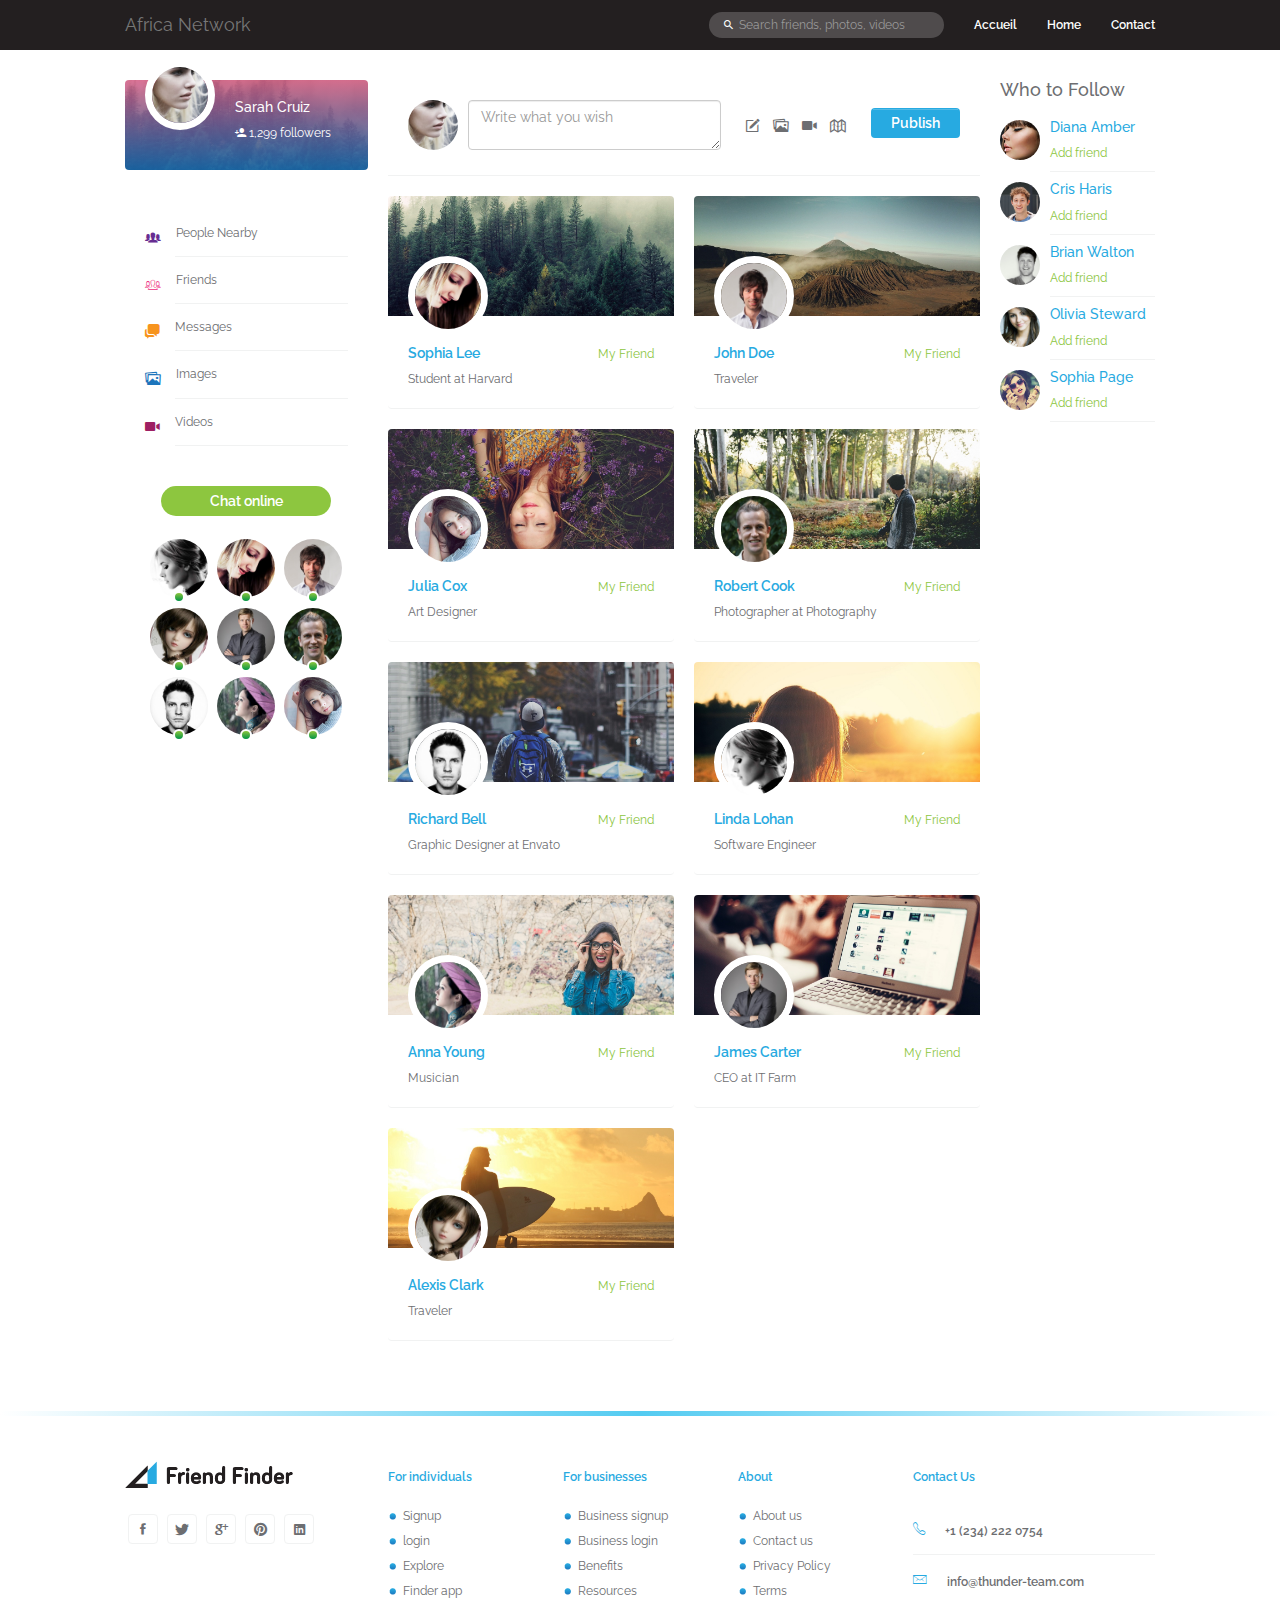
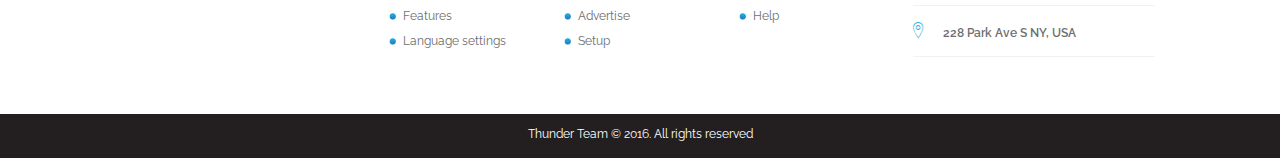
==== newsfeed-friends.html @ 1689e8a9 "initial import" ====
<!DOCTYPE html>
<html lang="en">
	<head>
		<meta http-equiv="content-type" content="text/html; charset=utf-8" />
		<meta name="viewport" content="width=device-width, initial-scale=1">
		<meta name="description" content="This is social network html5 template available in themeforest......" />
		<meta name="keywords" content="Social Network, Social Media, Make Friends, Newsfeed, Profile Page" />
		<meta name="robots" content="index, follow" />
		<title>Friend List | Your Friend List</title>

		<!-- Stylesheets
    ================================================= -->
		<link rel="stylesheet" href="css/bootstrap.min.css" />
		<link rel="stylesheet" href="css/style.css" />
		<link rel="stylesheet" href="css/ionicons.min.css" />
    <link rel="stylesheet" href="css/font-awesome.min.css" />
    <!--Google Webfont-->
		<link href='https://fonts.googleapis.com/css?family=Raleway:400,100,100italic,200,200italic,300,300italic,400italic,500,500italic,600,600italic,700' rel='stylesheet' type='text/css'>
    <!--Favicon-->
    <link rel="shortcut icon" type="image/png" href="images/fav.png"/>
	</head>
  <body>

    <!-- Header
    ================================================= -->
		<header id="header">
      <nav class="navbar navbar-default navbar-fixed-top menu">
        <div class="container">

          <!-- Brand and toggle get grouped for better mobile display -->
          <div class="navbar-header">
            <button type="button" class="navbar-toggle collapsed" data-toggle="collapse" data-target="#bs-example-navbar-collapse-1" aria-expanded="false">
              <span class="sr-only">Toggle navigation</span>
              <span class="icon-bar"></span>
              <span class="icon-bar"></span>
              <span class="icon-bar"></span>
            </button>
            <a class="navbar-brand" href="index.html">Africa Network</a>
          </div>

          <!-- Collect the nav links, forms, and other content for toggling -->
          <div class="collapse navbar-collapse" id="bs-example-navbar-collapse-1">
            <ul class="nav navbar-nav navbar-right main-menu">
              <li class="dropdown"><a href="newsfeed.html">Accueil</a></li>
              <li class="dropdown"><a href="timeline.html">Home</a></li>
              <li class="dropdown"><a href="contact.html">Contact</a></li>
            </ul>
            <form class="navbar-form navbar-right hidden-sm">
              <div class="form-group">
                <i class="icon ion-android-search"></i>
                <input type="text" class="form-control" placeholder="Search friends, photos, videos">
              </div>
            </form>
          </div><!-- /.navbar-collapse -->
        </div><!-- /.container -->
      </nav>
    </header>
    <!--Header End-->

    <div id="page-contents">
    	<div class="container">
    		<div class="row">

    			<!-- Newsfeed Common Side Bar Left
          ================================================= -->
    			<div class="col-md-3" style="position:static;">
            <div class="profile-card">
            	<img src="images/users/user-1.jpg" alt="user" class="profile-photo" />
            	<h5><a href="timeline.html" class="text-white">Sarah Cruiz</a></h5>
            	<a href="#" class="text-white"><i class="ion ion-android-person-add"></i> 1,299 followers</a>
            </div><!--profile card ends-->
            <ul class="nav-news-feed">
              <li><i class="icon ion-ios-people"></i><div><a href="newsfeed-people-nearby.html">People Nearby</a></div></li>
              <li><i class="icon ion-ios-people-outline"></i><div><a href="newsfeed-friends.html">Friends</a></div></li>
              <li><i class="icon ion-chatboxes"></i><div><a href="newsfeed-messages.html">Messages</a></div></li>
              <li><i class="icon ion-images"></i><div><a href="newsfeed-images.html">Images</a></div></li>
              <li><i class="icon ion-ios-videocam"></i><div><a href="newsfeed-videos.html">Videos</a></div></li>
            </ul><!--news-feed links ends-->
            <div id="chat-block">
              <div class="title">Chat online</div>
              <ul class="online-users list-inline">
                <li><a href="newsfeed-messages.html" title="Linda Lohan"><img src="images/users/user-2.jpg" alt="user" class="img-responsive profile-photo" /><span class="online-dot"></span></a></li>
                <li><a href="newsfeed-messages.html" title="Sophia Lee"><img src="images/users/user-3.jpg" alt="user" class="img-responsive profile-photo" /><span class="online-dot"></span></a></li>
                <li><a href="newsfeed-messages.html" title="John Doe"><img src="images/users/user-4.jpg" alt="user" class="img-responsive profile-photo" /><span class="online-dot"></span></a></li>
                <li><a href="newsfeed-messages.html" title="Alexis Clark"><img src="images/users/user-5.jpg" alt="user" class="img-responsive profile-photo" /><span class="online-dot"></span></a></li>
                <li><a href="newsfeed-messages.html" title="James Carter"><img src="images/users/user-6.jpg" alt="user" class="img-responsive profile-photo" /><span class="online-dot"></span></a></li>
                <li><a href="newsfeed-messages.html" title="Robert Cook"><img src="images/users/user-7.jpg" alt="user" class="img-responsive profile-photo" /><span class="online-dot"></span></a></li>
                <li><a href="newsfeed-messages.html" title="Richard Bell"><img src="images/users/user-8.jpg" alt="user" class="img-responsive profile-photo" /><span class="online-dot"></span></a></li>
                <li><a href="newsfeed-messages.html" title="Anna Young"><img src="images/users/user-9.jpg" alt="user" class="img-responsive profile-photo" /><span class="online-dot"></span></a></li>
                <li><a href="newsfeed-messages.html" title="Julia Cox"><img src="images/users/user-10.jpg" alt="user" class="img-responsive profile-photo" /><span class="online-dot"></span></a></li>
              </ul>
            </div><!--chat block ends-->
          </div>
    			<div class="col-md-7">

            <!-- Post Create Box
            ================================================= -->
            <div class="create-post">
            	<div class="row">
            		<div class="col-md-7 col-sm-7">
                  <div class="form-group">
                    <img src="images/users/user-1.jpg" alt="" class="profile-photo-md" />
                    <textarea name="texts" id="exampleTextarea" cols="30" rows="1" class="form-control" placeholder="Write what you wish"></textarea>
                  </div>
                </div>
            		<div class="col-md-5 col-sm-5">
                  <div class="tools">
                    <ul class="publishing-tools list-inline">
                      <li><a href="#"><i class="ion-compose"></i></a></li>
                      <li><a href="#"><i class="ion-images"></i></a></li>
                      <li><a href="#"><i class="ion-ios-videocam"></i></a></li>
                      <li><a href="#"><i class="ion-map"></i></a></li>
                    </ul>
                    <button class="btn btn-primary pull-right">Publish</button>
                  </div>
                </div>
            	</div>
            </div><!-- Post Create Box End -->

            <!-- Friend List
            ================================================= -->
            <div class="friend-list">
            	<div class="row">
            		<div class="col-md-6 col-sm-6">
                  <div class="friend-card">
                  	<img src="images/covers/1.jpg" alt="profile-cover" class="img-responsive cover" />
                  	<div class="card-info">
                      <img src="images/users/user-3.jpg" alt="user" class="profile-photo-lg" />
                      <div class="friend-info">
                        <a href="#" class="pull-right text-green">My Friend</a>
                      	<h5><a href="timeline.html" class="profile-link">Sophia Lee</a></h5>
                      	<p>Student at Harvard</p>
                      </div>
                    </div>
                  </div>
                </div>
            		<div class="col-md-6 col-sm-6">
                  <div class="friend-card">
                  	<img src="images/covers/3.jpg" alt="profile-cover" class="img-responsive cover" />
                  	<div class="card-info">
                      <img src="images/users/user-4.jpg" alt="user" class="profile-photo-lg" />
                      <div class="friend-info">
                        <a href="#" class="pull-right text-green">My Friend</a>
                      	<h5><a href="timeline.html" class="profile-link">John Doe</a></h5>
                      	<p>Traveler</p>
                      </div>
                    </div>
                  </div>
                </div>
                <div class="col-md-6 col-sm-6">
                  <div class="friend-card">
                  	<img src="images/covers/4.jpg" alt="profile-cover" class="img-responsive cover" />
                  	<div class="card-info">
                      <img src="images/users/user-10.jpg" alt="user" class="profile-photo-lg" />
                      <div class="friend-info">
                        <a href="timeline.html" class="pull-right text-green">My Friend</a>
                      	<h5><a href="#" class="profile-link">Julia Cox</a></h5>
                      	<p>Art Designer</p>
                      </div>
                    </div>
                  </div>
                </div>
                <div class="col-md-6 col-sm-6">
                  <div class="friend-card">
                  	<img src="images/covers/5.jpg" alt="profile-cover" class="img-responsive cover" />
                  	<div class="card-info">
                      <img src="images/users/user-7.jpg" alt="user" class="profile-photo-lg" />
                      <div class="friend-info">
                        <a href="#" class="pull-right text-green">My Friend</a>
                      	<h5><a href="timelime.html" class="profile-link">Robert Cook</a></h5>
                      	<p>Photographer at Photography</p>
                      </div>
                    </div>
                  </div>
                </div>
                <div class="col-md-6 col-sm-6">
                  <div class="friend-card">
                  	<img src="images/covers/6.jpg" alt="profile-cover" class="img-responsive cover" />
                  	<div class="card-info">
                      <img src="images/users/user-8.jpg" alt="user" class="profile-photo-lg" />
                      <div class="friend-info">
                        <a href="#" class="pull-right text-green">My Friend</a>
                      	<h5><a href="timeline.html" class="profile-link">Richard Bell</a></h5>
                      	<p>Graphic Designer at Envato</p>
                      </div>
                    </div>
                  </div>
                </div>
                <div class="col-md-6 col-sm-6">
                  <div class="friend-card">
                  	<img src="images/covers/7.jpg" alt="profile-cover" class="img-responsive cover" />
                  	<div class="card-info">
                      <img src="images/users/user-2.jpg" alt="user" class="profile-photo-lg" />
                      <div class="friend-info">
                        <a href="#" class="pull-right text-green">My Friend</a>
                      	<h5><a href="timeline.html" class="profile-link">Linda Lohan</a></h5>
                      	<p>Software Engineer</p>
                      </div>
                    </div>
                  </div>
                </div>
                <div class="col-md-6 col-sm-6">
                  <div class="friend-card">
                  	<img src="images/covers/8.jpg" alt="profile-cover" class="img-responsive cover" />
                  	<div class="card-info">
                      <img src="images/users/user-9.jpg" alt="user" class="profile-photo-lg" />
                      <div class="friend-info">
                        <a href="#" class="pull-right text-green">My Friend</a>
                      	<h5><a href="timeline.html" class="profile-link">Anna Young</a></h5>
                      	<p>Musician</p>
                      </div>
                    </div>
                  </div>
                </div>
                <div class="col-md-6 col-sm-6">
                  <div class="friend-card">
                  	<img src="images/covers/9.jpg" alt="profile-cover" class="img-responsive cover" />
                  	<div class="card-info">
                      <img src="images/users/user-6.jpg" alt="user" class="profile-photo-lg" />
                      <div class="friend-info">
                        <a href="#" class="pull-right text-green">My Friend</a>
                      	<h5><a href="timeline.html" class="profile-link">James Carter</a></h5>
                      	<p>CEO at IT Farm</p>
                      </div>
                    </div>
                  </div>
                </div>
                <div class="col-md-6 col-sm-6">
                  <div class="friend-card">
                  	<img src="images/covers/10.jpg" alt="profile-cover" class="img-responsive cover" />
                  	<div class="card-info">
                      <img src="images/users/user-5.jpg" alt="user" class="profile-photo-lg" />
                      <div class="friend-info">
                        <a href="#" class="pull-right text-green">My Friend</a>
                      	<h5><a href="timeline.html" class="profile-link">Alexis Clark</a></h5>
                      	<p>Traveler</p>
                      </div>
                    </div>
                  </div>
                </div>
            	</div>
            </div>
          </div>

    			<!-- Newsfeed Common Side Bar Right
          ================================================= -->
    			<div class="col-md-2 static">
            <div class="suggestions" id="sticky-sidebar">
              <h4 class="grey">Who to Follow</h4>
              <div class="follow-user">
                <img src="images/users/user-11.jpg" alt="" class="profile-photo-sm pull-left" />
                <div>
                  <h5><a href="timeline.html">Diana Amber</a></h5>
                  <a href="#" class="text-green">Add friend</a>
                </div>
              </div>
              <div class="follow-user">
                <img src="images/users/user-12.jpg" alt="" class="profile-photo-sm pull-left" />
                <div>
                  <h5><a href="timeline.html">Cris Haris</a></h5>
                  <a href="#" class="text-green">Add friend</a>
                </div>
              </div>
              <div class="follow-user">
                <img src="images/users/user-13.jpg" alt="" class="profile-photo-sm pull-left" />
                <div>
                  <h5><a href="timeline.html">Brian Walton</a></h5>
                  <a href="#" class="text-green">Add friend</a>
                </div>
              </div>
              <div class="follow-user">
                <img src="images/users/user-14.jpg" alt="" class="profile-photo-sm pull-left" />
                <div>
                  <h5><a href="timeline.html">Olivia Steward</a></h5>
                  <a href="#" class="text-green">Add friend</a>
                </div>
              </div>
              <div class="follow-user">
                <img src="images/users/user-15.jpg" alt="" class="profile-photo-sm pull-left" />
                <div>
                  <h5><a href="timeline.html">Sophia Page</a></h5>
                  <a href="#" class="text-green">Add friend</a>
                </div>
              </div>
            </div>
          </div>
    		</div>
    	</div>
    </div>

    <!-- Footer
    ================================================= -->
    <footer id="footer">
      <div class="container">
      	<div class="row">
          <div class="footer-wrapper">
            <div class="col-md-3 col-sm-3">
              <a href=""><img src="images/logo-black.png" alt="" class="footer-logo" /></a>
              <ul class="list-inline social-icons">
              	<li><a href="#"><i class="icon ion-social-facebook"></i></a></li>
              	<li><a href="#"><i class="icon ion-social-twitter"></i></a></li>
              	<li><a href="#"><i class="icon ion-social-googleplus"></i></a></li>
              	<li><a href="#"><i class="icon ion-social-pinterest"></i></a></li>
              	<li><a href="#"><i class="icon ion-social-linkedin"></i></a></li>
              </ul>
            </div>
            <div class="col-md-2 col-sm-2">
              <h6>For individuals</h6>
              <ul class="footer-links">
                <li><a href="">Signup</a></li>
                <li><a href="">login</a></li>
                <li><a href="">Explore</a></li>
                <li><a href="">Finder app</a></li>
                <li><a href="">Features</a></li>
                <li><a href="">Language settings</a></li>
              </ul>
            </div>
            <div class="col-md-2 col-sm-2">
              <h6>For businesses</h6>
              <ul class="footer-links">
                <li><a href="">Business signup</a></li>
                <li><a href="">Business login</a></li>
                <li><a href="">Benefits</a></li>
                <li><a href="">Resources</a></li>
                <li><a href="">Advertise</a></li>
                <li><a href="">Setup</a></li>
              </ul>
            </div>
            <div class="col-md-2 col-sm-2">
              <h6>About</h6>
              <ul class="footer-links">
                <li><a href="">About us</a></li>
                <li><a href="">Contact us</a></li>
                <li><a href="">Privacy Policy</a></li>
                <li><a href="">Terms</a></li>
                <li><a href="">Help</a></li>
              </ul>
            </div>
            <div class="col-md-3 col-sm-3">
              <h6>Contact Us</h6>
                <ul class="contact">
                	<li><i class="icon ion-ios-telephone-outline"></i>+1 (234) 222 0754</li>
                	<li><i class="icon ion-ios-email-outline"></i>info@thunder-team.com</li>
                  <li><i class="icon ion-ios-location-outline"></i>228 Park Ave S NY, USA</li>
                </ul>
            </div>
          </div>
      	</div>
      </div>
      <div class="copyright">
        <p>Thunder Team © 2016. All rights reserved</p>
      </div>
		</footer>
    
    <!--preloader-->
    <div id="spinner-wrapper">
      <div class="spinner"></div>
    </div>

    <!-- Scripts
    ================================================= -->
    <script src="js/jquery-3.1.1.min.js"></script>
    <script src="js/bootstrap.min.js"></script>
    <script src="js/jquery.sticky-kit.min.js"></script>
    <script src="js/jquery.scrollbar.min.js"></script>
    <script src="js/script.js"></script>
    
  </body>
</html>
---- css/style.css ----
/*==================================================
  Template Name: Friend Finder
  Description: A Social Network Template
  Author: thunder-team
  Version: 1.1
==================================================*/

/*==================================================
  [Table of Contents]
  --------------------------------------------------
  - body
    - Typography
    - Common classes
    - Header
    - Homepage
      - Top Banner
      - Signup Form
      - Features
      - App Download
      - Image Divider
      - Site Facts
      - Live Feed
    - Newsfeed 
      - Left Sidebar
      - Right Sidebar
      - Create Post Box
      - Post Contents
      - Nearby People
      - Friend List
      - Chat Room
      - Media: image and video 
    - Timeline
      - Timeline Sidebar
      - Post Date
      - About Profile
      - Profile Album
    - Contact Us
    - Footer
    - Media Queries
    - Slide Animations
    - Scroll Down Arrow
    - Preloader
==================================================*/

html, body {
  height: 100%;
  width: 100%;
}

body{
	font-family: 'Raleway', sans-serif;
	color: #6d6e71;
	font-size: 12px;
}


/*==================================================
  Typography
  ==================================================*/

@font-face {
    font-family:"Agency FB";
    src: url("../fonts/agency-fb.eot") /* EOT file for IE */
}
@font-face {
    font-family:"Agency FB";
    src: url("../fonts/agency-fb.ttf") /* TTF file for CSS3 browsers */
}

h1, h2, h3, h4, h5, h6{color: #27aae1;}

h1.grey, h2.grey, h3.grey, h4.grey, h5.grey, h6.grey{
  color: #6d6e71;
  margin: 0 auto 20px;
}

.text-white{color: #fff;}

.text-white:hover{color: #fff;}

.text-green{color: #8dc63f;}

.text-green:hover{color: #39b54a;}

.text-red{color: #ef4136;}

.text-red:hover{color: #d6100b;}

.profile-link{font-weight: 600;}

.text-muted{color: #939598;}

a{color: #27aae1;}

a:hover{color: #149AC9;}

a, a:active, a:focus {outline: none;}

section h1.section-title{
	font-family: 'Agency FB', sans-serif;
	font-size: 215px;
	color: #E6E7E8;
	margin-bottom: -55px;
}

section h2.sub-title{
	font-family: 'Agency FB', sans-serif;
	color: #E6E7E8;
	font-size: 50px;
	margin: 40px 0;
}


.following{
  color: #8dc63f;
  font-size: 12px;
  margin-left: 20px;
}


/*==================================================
  Common
  ==================================================*/

.container{max-width: 1050px;}

section .wrapper{
	padding-top: 100px;
	padding-bottom: 100px;
}

#page-contents{
  padding: 30px 0 50px;
}

.btn-primary{
	background: #27aae1;
	padding: 5px 20px;
	border: none;
	font-size: 14px;
	border-radius: 4px;
	color: #fff;
	position: relative;
  font-weight: 600;
  outline: none;
}

.btn-primary::before{
  content: "";
  background: rgba(255,255,255, 0.2);
  position: absolute;
  width: 95%;
  height: 1px;
  top: 1px;
  left: 0;
  right: 0;
  margin: auto;
}

.btn-primary:hover{
  background: #149AC9;
  transition: all 1s;
}

.btn-secondary{
	background: linear-gradient(to bottom, rgba(109,110,113,1), rgba(0,0,0,1));
	padding: 0 40px;
	border: none;
	min-height: 36px;
	font-size: 18px;
	border-radius: 6px;
	color: #fff;
	position: relative;
  outline: none;
}

.btn-secondary:hover{
	background: #000;
  transition: all 1s;
}

section img{
	margin: auto;
}

img.profile-photo{
  height: 58px;
  width: 58px;
  border-radius: 50%;
}

img.profile-photo-lg{
  height: 80px;
  width: 80px;
  border-radius: 50%;
}

img.profile-photo-md{
	height: 50px;
	width: 50px;
	border-radius: 50%;
}

img.profile-photo-sm{
	height: 40px;
	width: 40px;
	border-radius: 50%;
}

img.profile-photo-xs{
  height: 30px;
  width: 30px;
  border-radius: 50%;
}

.img-wrapper{
  position: relative;
}

.img-wrapper::after{
  content: "";
  cursor: pointer;
  left: 0;
  position: absolute;
  right: 0;
  top: 0;
  bottom: 0;
  transition: all 1s ease 0s;
}

.img-wrapper:hover:after{
  background-color: rgba(0,0,0, 0.4);
}

ul{
  padding-left: 15px;
}

ul li{
  list-style-image: url("../images/bullet.png");
}

.line-divider{
  background: none;
  height: 1px;
  border-top: 1px solid #e6e6e6;
  width: 100%;
  margin: auto;
  margin-bottom: 10px;
}

.map{
  width: 100%;
  height: auto;
  border: none;
}

.static{
  position: static;
}

textarea{
	-webkit-box-sizing: border-box;
	-moz-box-sizing: border-box;
	box-sizing: border-box;

	width: 100%;
}


/*==================================================
  Header
  ==================================================*/

#header{
  min-height: 50px;
}

.menu{
  background: #231F20;
  border: none;
  border-radius: 0;
  margin-bottom: 0;
}

.menu form{
  margin: 12px 0;
}

.menu form .form-group{
  position:relative;
}

.menu form .form-group i.icon{
  position: absolute;
  left: 15px;
  top: 5px;
  color: #fff;
}

.menu form .form-group input.form-control{
  background: rgba(255,255,255, 0.2);
  border: 0;
  box-shadow: none;
  min-width: 235px;
  color: #fff;
  height: 26px;
  border-radius: 13px;
  font-size: 12px;
  padding-left: 30px;
}

.menu ul.main-menu li.dropdown a{
  color: #fff;
  font-size: 12px;
  font-weight: 600;
}

.menu ul.main-menu li.dropdown a:hover, .menu ul.main-menu li.dropdown a:active, .menu ul.main-menu li.dropdown a:focus{
  color: #27aae1;
  background: none;
}

.menu ul.main-menu li.open a, .menu ul.main-menu li.open a:active, .menu ul.main-menu li.open a:focus{
  background: transparent;
  color: #27aae1;
}

.menu ul.main-menu li ul.dropdown-menu{
  background: #231F20;
  box-shadow: none;
  border: 0;
  padding: 0;
}

.menu ul.main-menu li ul.dropdown-menu li{
  list-style: none;
  padding: 5px 0;
  border-bottom: 1px solid rgba(255,255,255, 0.1)
}

.menu ul.main-menu li ul.dropdown-menu li a, .menu ul.main-menu li.open ul.dropdown-menu li a{
  color: #fff;
  font-size: 12px;
  line-height: 16px;
}

.menu ul.main-menu li ul.dropdown-menu li a:hover, .menu ul.main-menu li.open ul.dropdown-menu li a:hover{
  color: #e6e6e6;
}

.navbar-default .navbar-collapse, .navbar-default .navbar-form{
  border: 0;
}

/*For Homepage Header*/

#header.lazy-load{
  visibility: hidden;
  position: fixed;
  left: 0;
  right: 0;
  transition: .5s ease-in-out;
  transform: translateY(-50px);
  z-index: 99999;
}
#header.lazy-load.visible{
  visibility: visible;
  transform: translateY(0);
}


/*==================================================
  Homepage Top Banner
  ==================================================*/

#banner{
	background: url(../images/bg/bg-1.jpg) fixed no-repeat;
  background-position: center;
	background-size: cover;
	width: 100%;
	min-height: 550px;
	position: relative;
	top: 0;
}

/*==================================================
  Homepage Signup Form
  ==================================================*/

.sign-up-form{
  background: linear-gradient(to bottom, rgba(43,57,144,.8), rgba(39,170,225,1) 65%);
  position: absolute;
  width: 340px;
  min-height: 600px;
  top: 0;
  padding: 40px 30px;
  text-align: center;
  color: #fff;
  z-index: 1000;
}

.sign-up-form:after{
  content: "";
  border-color: #27aae1 transparent transparent;
  border-style: solid;
  border-width: 40px 170px 0;
  bottom: -40px;
  height: 0;
  left: 0;
  position: absolute;
  width: 0;
}

.sign-up-form h2{
  font-family:'Agency FB', sans-serif;
  margin: 100px 0 20px;
}

.sign-up-form .line-divider{
  background: none;
  height: 1px;
  border-top: 1px solid rgba(255, 255, 255, .20);
  width: 180px;
  margin: auto;
  margin-bottom: 10px;
}

.sign-up-form .form-wrapper{
  padding: 20px 20px 0;
  border: 1px solid rgba(255, 255, 255, .2);
  border-top: none;
  margin-bottom: 30px;
}

.sign-up-form .form-wrapper .signup-text{
  font-size: 15px;
}

.sign-up-form .form-wrapper .form-group{
  margin-bottom: 10px;
  width: 100%;
}

.sign-up-form .form-wrapper .form-group .form-control{
  border: none;
  box-shadow: none;
  border-radius: 17px;
  padding-left: 20px;
}

.sign-up-form .form-wrapper button{
  position: relative;
  top: 20px;
  border-radius: 17px;
}

.sign-up-form a{
  color: #fff;
}

.sign-up-form img.form-shadow{
  position: absolute;
  left: 0;
  right: 0;
  margin: auto;
  bottom: -80px;
}


/*==================================================
  Features Section
  ==================================================*/

#features{
	background: #EFEFEF;
	background: radial-gradient(#fff 50%, #EFEFEF 90%);
	background: -moz-radial-gradient(#fff 50%, #EFEFEF 90%);
	background: -webkit-radial-gradient(#fff 50%, #EFEFEF 90%);
	background: -o-radial-gradient(#fff 50%, #EFEFEF 90%);
	text-align: center;
}

#features .feature-item .feature-icon{
  background: linear-gradient(to bottom, rgba(43,57,144,.8), rgba(39,170,225,.8) 65%), url("../images/blur.png") no-repeat;
  background-size: cover;
  background-position: center;
  width: 110px;
  height: 110px;
  border-radius: 55px;
  margin: auto;
  border: 6px solid #fff;
  box-shadow: 0 12px 12px rgba(39, 170, 225, 0.3);
  cursor: pointer;
  font-size: 35px;
  color: #fff;
  line-height: 100px;
}

#features .feature-item .feature-icon:hover{
  background: #27aae1;
  transition: all 1s;
}

#features .feature-item h3{
  font-family: 'Agency FB', sans-serif;
  color: #939598;
}

#incremental-counter .num {
  background: #f8f8f8 none repeat scroll 0 0;
  border: 1px solid #fff;
  border-radius: 4px;
  color: #27aae1;
  display: inline-block;
  height: 64px;
  line-height: 62px;
  margin: 0 4px 20px;
  position: relative;
  left: -1px;
  text-align: center;
  width: 50px;
  font-size: 45px;
  font-size: 3.72625em;
  font-weight: normal;
  font-family: 'Agency FB', sans-serif;
}
#incremental-counter .num::before {
  background: #00aae6;
  content: "";
  display: block;
  height: 1px;
  left: -1px;
  margin: -0.5px 0 0;
  position: absolute;
  right: -1px;
  top: 50%;
  width: auto;
}

#features img.face-map{
  margin: 0 auto -250px;
}


/*==================================================
  App Download Section
  ==================================================*/

#app-download{
  background: #fff;
  text-align: center;
}

#app-download ul.app-btn{
  padding: 0;
  margin: 0;
}

#app-download ul.app-btn li{
  list-style: none;
  padding-left: 10px;
  padding-right: 10px;
}

#app-download ul.app-btn li button{
  padding: 8px 15px;
}

#app-download ul.app-btn li button::after{
  content: "";
  background: linear-gradient(to bottom, rgba(0,0,0,.1), transparent 70%);
  height: 36px;
  width: auto;
  position: absolute;
  left: 0;
  right: 0;
  top: 100%;
  border-radius: 6px;
}


/*==================================================
  Homepage Image Divider
  ==================================================*/

.img-divider{
  background: url("../images/bg/bg-2.jpg") no-repeat;
  background-size: cover;
  text-align: center;
  min-height: 460px;
  background-position: center;
}


/*==================================================
  Site Facts Section
  ==================================================*/

#site-facts{
	background: radial-gradient(rgba(0, 0, 0, 0.7) 40%, rgba(0, 0, 0, 1) 100%), url("../images/bg/bg-4.jpg") fixed no-repeat;
	background-size: cover;
	height: 500px !important;
	text-align: center;
	color: #fff;
}

#site-facts .circle{
  background: #27aae1;
  width: 660px;
  height: 660px;
  border-radius: 50%;
  margin: auto;
  position: relative;
  top: -180px;
  padding: 75px;
  overflow: hidden;
}

#site-facts .circle ul.facts-list{
  padding: 0;
  margin: 0;
}

#site-facts .circle ul.facts-list li{
  list-style: none;
}

#site-facts .circle ul.facts-list li:nth-child(1){
  margin: 5px auto 50px;
}

#site-facts .circle ul.facts-list li:nth-child(1)::before{
  content: "";
  border-left: 1px solid rgba(255,255,255, 0.2);
  height: 75px;
  position: absolute;
  top: 0;
}

#site-facts .circle ul.facts-list li:nth-child(1)::after{
  content: "";
  border-left: 1px solid rgba(255,255,255, 0.2);
  height: 34px;
  position: absolute;
}

#site-facts .circle ul.facts-list li:nth-child(2)::after{
  content: "";
  border-left: 1px solid rgba(255,255,255, 0.2);
  height: 34px;
  position: absolute;
}

#site-facts .circle ul.facts-list li:nth-child(3){
  margin: 50px auto 10px;
}

#site-facts .circle ul.facts-list li:nth-child(3)::after{
  content: "";
  border-left: 1px solid rgba(255,255,255, 0.2);
  height: 75px;
  position: absolute;
  bottom: 0;
}

#site-facts .circle .fact-icon{
  background: rgba(255,255,255, .1);
  height: 60px;
  width: 60px;
  border-radius: 50%;
  margin: auto;
}

#site-facts .circle .fact-icon{
  font-size: 50px;
}


/*==================================================
  Live Feed Section Homepage
  ==================================================*/

#live-feed{
  background: #fff;
	text-align: center;
}

#live-feed ul.online-users li {
  margin: 0;
}

/*feed-block and ul.online-users css available below*/


/*==================================================
  Newsfeed Left Sidebar
  ==================================================*/

/*Profile Card CSS*/

.profile-card{
  background: linear-gradient(to bottom, rgba(209,82, 126,.8), rgba(28,117,188,.8)), url(../images/covers/1.jpg) no-repeat;
  background-size: cover;
  width: 100%;
  min-height: 90px;
  border-radius: 4px;
  padding: 10px 20px;
  color: #fff;
  margin-bottom: 40px;
}

.profile-card img.profile-photo{
  border: 7px solid #fff;
  float: left;
  margin-right: 20px;
  position: relative;
  top: -30px;
  height: 70px;
  width: 70px;
  border-radius: 50%;
}

/*Newsfeed Links CSS*/

ul.nav-news-feed{
  padding-left: 20px;
  padding-right: 20px;
  margin: 0 0 40px 0;
}

ul.nav-news-feed li{
  list-style: none;
  display: block;
  padding: 15px 0;
}

ul.nav-news-feed li div{
  position: relative;
  margin-left: 30px;
  }

ul.nav-news-feed li div::after{
  content: "";
  width: 100%;
  height: 1px;
  border-top: 1px solid #f1f2f2;
  position: absolute;
  bottom: -15px;
  left: 0;
}

ul.nav-news-feed li a{color: #6d6e71;}

ul.nav-news-feed li i{
  font-size: 18px;
  margin-right: 15px;
  float: left;
}

ul.nav-news-feed i.ion-ios-paper{color: #8dc63f;}

ul.nav-news-feed i.ion-ios-people{color: #662d91;}

ul.nav-news-feed i.ion-ios-people-outline{color: #ee2a7b;}

ul.nav-news-feed i.ion-chatboxes{color: #f7941e;}

ul.nav-news-feed i.ion-images{color: #1c75bc;}

ul.nav-news-feed i.ion-ios-videocam{color: #9e1f63;}

/*Chat Block CSS*/

#chat-block{
  margin: 0 0 40px 0;
  text-align: center;
}

#chat-block .title{
  background: #8dc63f;
  padding: 5px 20px;
  width: 70%;
  height: 30px;
  border-radius: 15px;
  position: relative;
  margin: 0 auto 20px;
  color: #fff;
  font-size: 14px;
  font-weight: 600;
}

ul.online-users{
  padding-left: 20px;
  padding-right: 20px;
  text-align: center;
  margin: 0;
}

ul.online-users li{
  list-style: none;
  position: relative;
  margin: 3px auto !important;
  padding-left: 3px;
  padding-right: 3px;
}

ul.online-users li span.online-dot{
  background: linear-gradient(to bottom, rgba(141,198,63, 1), rgba(0,148,68, 1));
  border: none;
  height: 12px;
  width: 12px;
  border-radius: 50%;
  position: absolute;
  bottom: -6px;
  border: 2px solid #fff;
  left: 0;
  right: 0;
  margin: auto;
}


/*==================================================
  Newsfeed Right Sidebar
  ==================================================*/

.suggestions.affix{
  position:fixed !important;
}

.follow-user{
  margin-bottom: 20px;
}

.follow-user div{
  margin-left: 50px;
  position: relative;
}

.follow-user div::after{
  content: "";
  background: none;
  border-top: 1px solid #f1f2f2;
  position: absolute;
  width: 100%;
  left: 0;
  bottom: -10px;
}


/*==================================================
  Create Post Box CSS
  ==================================================*/

.create-post{
  width: 100%;
  min-height: 90px;
  padding: 20px;
  margin-bottom: 20px;
  border-bottom: 1px solid #f1f2f2;
}

.create-post .form-group{
  margin-bottom: 0;
  display: inline-flex;
}

.create-post .form-group img.profile-photo-md{
  margin-right: 10px;
}

.create-post .tools{
  padding: 8px 0 10px;
}

.create-post .tools ul.publishing-tools{
  display: inline-block;
  text-align:left;
  margin: 0;
  padding:5px 0;
}

.create-post .tools ul.publishing-tools li a{
  color: #6d6e71;
  font-size: 18px;
}

.create-post .tools ul.publishing-tools li a:hover{
  color: #27aae1;
}


/*==================================================
  Post Contents CSS
  ==================================================*/

.post-content{
  background: #f8f8f8;
  border-radius: 4px;
  width: 100%;
  border: 1px solid #f1f2f2;
  margin-bottom: 20px;
  overflow: hidden;
  position: relative;
}

.post-content img.post-image, video.post-video, .google-maps{
  width: 100%;
  height: auto;
}

.post-content .google-maps .map{
  height: 300px;
}

.post-content .post-container{
  padding: 20px;
}

.post-content .post-container .post-detail{
  margin-left: 65px;
  position: relative;
}

.post-content .post-container .post-detail .post-text{
  line-height: 24px;
  margin: 0;
}

.post-content .post-container .post-detail .reaction{
  position: absolute;
  right: 0;
  top: 0;
}

.post-content .post-container .post-detail .post-comment{
  display: inline-flex;
  margin: 10px auto;
  width: 100%;
}

.post-content .post-container .post-detail .post-comment img.profile-photo-sm{
  margin-right: 10px;
}

.post-content .post-container .post-detail .post-comment .form-control{
  height: 30px;
  box-shadow: none;
  margin: 7px 0;
  min-width: 0;
}


/*==================================================
  Nearby People CSS
  ==================================================*/

.people-nearby .google-maps{
  background: #f8f8f8;
  border-radius: 4px;
  border: 1px solid #f1f2f2;
  padding: 20px;
  margin-bottom: 20px;
}

.people-nearby .google-maps .map{
  height: 300px;
  width: 100%;
  border: none;
}

.people-nearby .nearby-user{
  padding: 20px 0;
  border-top: 1px solid #f1f2f2;
  border-bottom: 1px solid #f1f2f2;
  margin-bottom: 20px;
}


/*==================================================
  Friend List CSS = Newsfeed and Timeline
  ==================================================*/

.friend-list .friend-card{
  border-radius: 4px;
  border-bottom: 1px solid #f1f2f2;
  overflow: hidden;
  margin-bottom: 20px;
}

.friend-list .friend-card .card-info{
  padding: 0 20px 10px;
}

.friend-list .friend-card .card-info img.profile-photo-lg{
  margin-top: -60px;
  border: 7px solid #fff;
}


/*==================================================
  Chat Room CSS
  ==================================================*/

/*Chat Contact List*/

.chat-room ul.contact-list li{
  width: 100%;
  margin-bottom: 0;
}

.chat-room ul.contact-list li a{
  border: none;
  padding: 10px 0;
  border-bottom: 1px solid #f1f2f2 !important;
}

.chat-room ul.contact-list li a:hover, .chat-room ul.contact-list li a:active, .chat-room ul.contact-list li a:focus{
  border: none;
  border-bottom: 1px solid #8dc63f !important;
  border-radius: 0;
  cursor: pointer;
  background: none;
}

.chat-room ul.contact-list li a .contact{
  margin-left: 10px;
  margin-right: 10px;
}

.chat-room ul.contact-list li a .contact .msg-preview{
  margin-left: 50px;
}

.chat-room ul.contact-list li a .contact .msg-preview small{
  position: absolute;
  top: 20px;
  right: 10px;
}

.chat-room ul.contact-list li a .contact .msg-preview .chat-alert{
  background: red;
  text-align: center;
  border-radius: 4px;
  padding: 1px 6px;
  position: absolute;
  right: 10px;
  bottom: 20px;
  color: #fff;
}

.chat-room ul.contact-list li a .contact .msg-preview .seen, .replied{
  color: #939598;
  position: absolute;
  right: 10px;
  bottom: 20px;
  font-size: 14px;
}

/*Chat Messages*/

.chat-room .chat-body ul.chat-message{
  padding: 0;
  margin: 0;
}

.chat-room .chat-body ul.chat-message li{
  list-style: none;
  margin-bottom: 20px;
}

.chat-room .chat-body ul.chat-message li.left .chat-item{
  background: rgba(141,198,63, .1);
  margin-left: 50px;
  padding: 5px 10px;
  position: relative;
  border-radius: 10px;
}

.chat-room .chat-body ul.chat-message li.left .chat-item::before{
  border-bottom: 10px solid transparent;
  border-right: 8px solid rgba(141,198,63, .1);
  border-top: 10px solid transparent;
  content: "";
  height: 0;
  left: -8px;
  position: absolute;
  top: 10px;
  width: 0;
}

.chat-room .chat-body ul.chat-message li.left .chat-item .chat-item-header{
  border-bottom: 1px dotted #caef8e;
  margin-bottom: 10px;
}

.chat-room .chat-body ul.chat-message li.right .chat-item{
  background: rgba(39,170,225, .1);
  margin-right: 50px;
  padding: 5px 10px;
  position: relative;
  border-radius: 10px;
}

.chat-room .chat-body ul.chat-message li.right .chat-item::after{
  border-bottom: 10px solid transparent;
  border-left: 8px solid rgba(39,170,225, .1);
  border-top: 10px solid transparent;
  content: "";
  height: 0;
  right: -8px;
  position: absolute;
  top: 10px;
  width: 0;
}

.chat-room .chat-body ul.chat-message li.right .chat-item .chat-item-header{
  border-bottom: 1px dotted #bce8f7;
  margin-bottom: 10px;
}

.chat-room .chat-body ul.chat-message li .chat-item .chat-item-header h5{
  color: #4d4d4d;
}

.chat-room .chat-body ul.chat-message li .chat-item .chat-item-header small{
  position: absolute;
  top: 15px;
  right: 20px;
}

.chat-room .send-message{
  background: #f8f8f8;
  padding: 20px;
  border-radius: 4px;
}

.chat-room .send-message button{
  background: #000;
  color: #fff;
}

/*CSS for custom scrollbar*/

.scrollbar-wrapper.scrollbar-dynamic {
    max-height: none;
}
.scrollbar-wrapper.tab-content{
    overflow-y: auto;
    height: 400px;
}

.scrollbar-wrapper.contact-list{
    overflow-y: auto;
    height: 400px;
    border: none;
    margin-bottom: 20px;
}

.scrollbar-wrapper {
    height: 100%;
    overflow: auto;
    width: 100%;
}


/*==================================================
  Media = Images and Videos CSS
  ==================================================*/

.media .media-grid{
  background: #f8f8f8;
  border: 1px solid #f1f2f2;
  border-radius: 4px;
  overflow: hidden;
  margin-bottom: 20px;
}

.media .media-grid img.post-image, video{
  width: 100%;
  cursor: pointer;
}

.media .media-grid .media-info{
  padding-left: 10px;
  padding-right: 10px;
}

.media .media-grid .media-info .reaction{
  padding: 10px 0;
  border-bottom: 1px solid #f1f2f2;
}

.media .media-grid .media-info .user-info{
  padding: 10px 0;
}

.media .media-grid .media-info .user-info .user{
  margin: -10px 0 0 50px;
}

.modal-content .post-content{
  margin: 0;
}


/*==================================================
  Timeline
  ==================================================*/

.timeline-cover{
  background: url("../images/covers/1.jpg") no-repeat;
  background-position: center;
  background-size: cover;
  min-height: 360px;
  border-radius: 0 0 4px 4px;
  position: relative;
}

/*Timeline Menu for Large Screens*/

.timeline-cover .timeline-nav-bar{
  background: rgba(0,0,0, .7);
  width: 100%;
  position: absolute;
  bottom: 25px;
}

.timeline-cover .timeline-nav-bar .profile-info{
  position: absolute;
  text-align: center;
  padding: 0 20px;
  top: -100px;
  z-index: 999;
}

.timeline-cover .timeline-nav-bar .profile-info img.profile-photo{
  height: 200px;
  width: 200px;
  border-radius: 50%;
  border: 10px solid #fff;
}

.timeline-cover .timeline-nav-bar ul.profile-menu{
  margin: 0;
  display: table;
}

.timeline-cover .timeline-nav-bar .profile-menu li{
  display: table-cell;
  vertical-align: middle;
  padding: 15px 0;
}

.timeline-cover .timeline-nav-bar .profile-menu li a{
  color: #fff;
  padding: 15px;
  text-decoration: none;
}

.timeline-cover .timeline-nav-bar .profile-menu li a.active{
  color: #27aae1;
}

.timeline-cover .timeline-nav-bar .profile-menu li a:hover{
  color: #27aae1;
}

.timeline-cover .timeline-nav-bar ul.follow-me{
  margin: 0;
  position: absolute;
  right: 15px;
  top: 0;
}

.timeline-cover .timeline-nav-bar .follow-me li{
  padding: 8px 15px;
  color: #fff;
}

/*Timeline Menu for Small Screens*/

.timeline-cover .navbar-mobile{
  bottom: -185px;
  left: 0;
  position: absolute;
  right: 0;
  text-align: center;
}

.timeline-cover .navbar-mobile .profile-info img.profile-photo{
  border: 10px solid #fff;
  border-radius: 50%;
  height: 200px;
  margin: auto;
  width: 200px;
}

.timeline-cover .navbar-mobile .mobile-menu ul{
  margin: 0 0 20px;
}

.timeline-cover .navbar-mobile .mobile-menu ul li{
  padding-left: 10px;
  padding-right: 10px;
  position: relative;
}

.timeline-cover .navbar-mobile .mobile-menu ul li::after{
  content: "";
  height: 20px;
  background: none;
  border-right: 1px solid #f1f2f2;
  position: absolute;
  right: 0;
}

.timeline-cover .navbar-mobile .mobile-menu ul li:nth-child(4)::after{
  content: none;
}

.timeline-cover .navbar-mobile .mobile-menu ul li a{
  color: #4d4d4d;
}

.timeline-cover .navbar-mobile .mobile-menu ul li a.active{
  color: #27aae1;
}


/*==================================================
  Timeline Sidebar Right
  ==================================================*/

.feed-item{
  text-align: left;
  margin-bottom: 13px;
  padding: 0 20px;
  position: relative;
}

.feed-item::before{
  border-left: 2px solid #8dc63f;
  position: absolute;
  height: 30px;
  content: "";
  left: 0;
  top: 5px;
}

.feed-item img.profile-photo-sm{
  float: left;
  margin-right: 10px;
}

.feed-item .live-activity{
  border-bottom: 1px solid #f1f2f2;
}


/*==================================================
 Post Date
==================================================*/

.timeline .post-content{
  position: relative;
  overflow: visible;
}

.timeline .post-content::before{
  content: "";
  position: absolute;
  background: none;
  width: 1px;
  height: 98%;
  left: -145px;
  border-left: 2px solid #8dc63f;
  top: 15px;
}

.timeline .post-content .post-date{
  position: absolute;
  margin-left: -125px;
}

.timeline .post-content .post-date::before{
  content: "";
  background: #8dc63f;
  position: absolute;
  width: 20px;
  height: 20px;
  border-radius: 10px;
  left: -30px;
  top: 10px;
  border: 2px solid #fff;
}

.timeline .post-content img.post-image{
  border-radius: 4px 4px 0 0;
}


/*==================================================
  About Profile
  ==================================================*/

.about-profile{
  margin-bottom: 20px;
}

.about-profile .about-content-block{
  padding-top: 10px;
  padding-bottom: 10px;
  border-bottom: 1px solid #f1f2f2;
  line-height: 24px;
  margin-bottom: 10px;
}

.about-profile .about-content-block h4 i.icon-in-title{
  margin-right: 15px;
  color: #27aae1;
}

.about-profile .about-content-block .organization img.img-org{
  height: 40px;
  width: 40px;
  border-radius: 50%;
}

.about-profile .about-content-block .organization .work-info{
  margin-left: 50px;
}

.about-profile .about-content-block .google-maps .map{
 height:150px;
}

ul.interests span.int-icons{
  color: #fff;
  font-size: 25px;
  color: #8dc63f;
  cursor: pointer;
}

.map-container {
    width: 100%;
}
.map-container iframe{
    display: block;
    width: 100%;
    position: relative; /* IE needs a position other than static */
    pointer-events: none;
}
.map-container iframe.clicked{
    pointer-events: auto;
}


/*==================================================
  Profile Album
  ==================================================*/

ul.album-photos{
  padding: 0;
  margin: 0 auto 20px;;
  display: block;
  font-size: 0;
  text-align: center;
}

ul.album-photos li{
  list-style: none;
  display: inline-block;
  max-width: 195px;
  padding: 2px;
}

ul.album-photos li img{
  max-width: 100%;
}


/*==================================================
  Contact Us
  ==================================================*/

.contact-map{
  height: 250px;
}

.contact-us{
  background: #fff;
  padding: 40px;
  margin-top: -140px;
  border-radius: 4px;
}

.contact-us form.contact-form{
  margin-bottom: 20px;
}

.contact-us form.contact-form .form-group{
  position: relative
}

.contact-us form.contact-form .form-group i{
  color: #f1f2f2;
  font-size: 16px;
  left: 10px;
  position: absolute;
  top: 5px;
}

.contact-us form.contact-form .form-group input.form-control{
  box-shadow: none;
  height: 30px;
  padding-left: 30px;
  font-size: 12px;
  border: 1px solid #f1f2f2;
}

.contact-us form.contact-form .form-group textarea{
  box-shadow: none;
  font-size: 12px;
  border: 1px solid #f1f2f2;
}

.contact-us .reach{
  margin: 10px 0;
  position: relative;
  line-height: 40px;
}

.contact-us .reach span{
  border: 1px solid #f1f2f2;
  position: absolute;
  color: #8DC63F;
  height: 40px;
  width: 40px;
  border-radius: 50%;
  margin-right: 50px;
  text-align: center;
  font-size: 20px;
}

.contact-us .reach p{
  margin-left: 50px;
}

.contact-us ul.social-icons{
  margin-top: 20px;
}


/*==================================================
  Site Footer
  ==================================================*/

#footer{
  background: #fff;
  position: relative;
}

#footer::before{
  content: "";
  background: linear-gradient(to right, #ffffff 0%,#53cbf1 50%,#ffffff 100%);
  height: 5px;
  width: 100%;
  position: absolute;
}

.footer-wrapper{
  padding: 50px 0;
  float: left;
  width: 100%;
}

.footer-wrapper h6{
  margin-bottom: 20px;
  font-weight: 600;
}

img.footer-logo{
  margin-bottom: 20px;
}

ul.social-icons{
  margin: 0;
}

ul.social-icons li{
  background: transparent;
  width: 30px;
  height: 30px;
  border: 1px solid #f1f2f2;
  border-radius: 4px;
  margin: 3px;
  text-align: center;
}

ul.social-icons li a{
  color: #6d6e71;
  font-size: 15px;
  line-height: 30px;
}

ul.social-icons li a:hover{
  color: #27aae1;
  transition: all 1s;
}

ul.footer-links li{
  line-height: 25px;
}

ul.footer-links li a{
  color: #6d6e71;
}

ul.footer-links li a:hover{
  color: #27aae1;
}

ul.contact{
  margin: 0;
  padding: 0;
}

ul.contact li{
  list-style: none;
  padding: 15px 0;
  border-bottom: 1px solid #f1f2f2;
  font-size: 12px;
  font-weight: 600;
  line-height: 15px;
}

ul.contact li i{
  font-size: 18px;
  margin-right: 20px;
  color: #27AAE1;
}

.copyright{
  background: #231F20;
  text-align: center;
  color: #fff;
  padding: 12px 0 4px;
}


/*==================================================
  CSS for width 992px
  ==================================================*/

@media only screen and (max-width : 992px) {

  section h1.section-title{font-size: 175px; margin-bottom: -40px;}
  
  #features .feature-item{margin-bottom: 20px;}

  #features .item{margin-bottom: 20px;}

  .timeline #page-contents{margin-top: 185px !important;}
}


/*==================================================
  CSS for width 768px
  ==================================================*/

@media only screen and (max-width : 768px) {

  .menu ul.main-menu li.dropdown ul.dropdown-menu li{background: #282425}

  .sign-up-form{left: 0; right: 0; margin: auto;}

  section h1.section-title{font-size: 90px !important; margin-bottom: 0 !important;}
  
  #features .feature-item{margin-bottom: 20px;}

  #site-facts .circle{width: 100%; border-radius: 1000px;}

  .nearby-user{text-align: center;}

  .nearby-user button.btn-primary{float: none !important;}

  .post-content .post-container .post-detail .reaction{position: relative;}

  #footer .footer-wrapper ul{margin-bottom: 20px;}

  .contact-us .col-sm-7{margin-bottom: 20px !important;}

}


/*==================================================
  CSS for width 480px
  ==================================================*/

@media only screen and (max-width : 480px) {

  .sign-up-form{left: 0; right: 0; margin: auto; width: 90%; overflow: hidden; border-radius: 0 0 4px 4px;}

  #app-download ul.app-btn li button{margin-bottom: 20px;}

  .post-contents .post-container .post-detail .reaction{position: relative;}

}


/*==================================================
  Slide Animations
  ==================================================*/

.slideUp, .slideDown {
  visibility: hidden;
}

.slideDown.appear{
	animation-name: slideDown;
	-webkit-animation-name: slideDown;

	animation-duration: 1s;
	-webkit-animation-duration: 1s;

	animation-timing-function: ease;
	-webkit-animation-timing-function: ease;

	visibility: visible !important;
}

@keyframes slideDown {
	0% {
		transform: translateY(-100%);
	}
	50%{
		transform: translateY(8%);
	}
	65%{
		transform: translateY(-4%);
	}
	80%{
		transform: translateY(4%);
	}
	95%{
		transform: translateY(-2%);
	}
	100% {
		transform: translateY(0%);
	}
}

@-webkit-keyframes slideDown {
	0% {
		-webkit-transform: translateY(-100%);
	}
	50%{
		-webkit-transform: translateY(8%);
	}
	65%{
		-webkit-transform: translateY(-4%);
	}
	80%{
		-webkit-transform: translateY(4%);
	}
	95%{
		-webkit-transform: translateY(-2%);
	}
	100% {
		-webkit-transform: translateY(0%);
	}
}

.slideUp.appear{
	animation-name: slideUp;
	-webkit-animation-name: slideUp;

	animation-duration: 1s;
	-webkit-animation-duration: 1s;

	animation-timing-function: ease;
	-webkit-animation-timing-function: ease;

	visibility: visible !important;
}

@keyframes slideUp {
	0% {
		transform: translateY(100%);
	}
	50%{
		transform: translateY(-8%);
	}
	65%{
		transform: translateY(4%);
	}
	80%{
		transform: translateY(-4%);
	}
	95%{
		transform: translateY(2%);
	}
	100% {
		transform: translateY(0%);
	}
}

@-webkit-keyframes slideUp {
	0% {
		-webkit-transform: translateY(100%);
	}
	50%{
		-webkit-transform: translateY(-8%);
	}
	65%{
		-webkit-transform: translateY(4%);
	}
	80%{
		-webkit-transform: translateY(-4%);
	}
	95%{
		-webkit-transform: translateY(2%);
	}
	100% {
		-webkit-transform: translateY(0%);
	}
}


/*==================================================
  Scroll Down Arrow
  ==================================================*/

.arrows {
	width: 60px;
	height: 72px;
	position: absolute;
	left: 0;
  right: 0;
	margin: auto;
	bottom: -90px;
}

.arrows path {
	stroke: #27aae1;
	fill: transparent;
	stroke-width: 1px;
	animation: arrow 2s infinite;
	-webkit-animation: arrow 2s infinite;
}

@keyframes arrow
{
0% {opacity:0}
40% {opacity:1}
80% {opacity:0}
100% {opacity:0}
}

@-webkit-keyframes arrow /*Safari and Chrome*/
{
0% {opacity:0}
40% {opacity:1}
80% {opacity:0}
100% {opacity:0}
}

.arrows path.a1 {
	animation-delay:-1s;
	-webkit-animation-delay:-1s;
}

.arrows path.a2 {
	animation-delay:-0.5s;
	-webkit-animation-delay:-0.5s;
}

.arrows path.a3 {
	animation-delay:0s;
	-webkit-animation-delay:0s;
}


/*==================================================
  Preloader Animation CSS
  ==================================================*/

.spinner {
  width: 40px;
  height: 40px;
  background-color: #27aae1;
  position: absolute;
  top: 48%;
  left: 48%;
  box-shadow: 0 0 8px rgba(0,0,0, .3);
  -webkit-animation: sk-rotateplane 1.2s infinite ease-in-out;
  animation: sk-rotateplane 1.2s infinite ease-in-out;
}

@-webkit-keyframes sk-rotateplane {
  0% { -webkit-transform: perspective(120px) }
  50% { -webkit-transform: perspective(120px) rotateY(180deg) }
  100% { -webkit-transform: perspective(120px) rotateY(180deg)  rotateX(180deg) }
}

@keyframes sk-rotateplane {
  0% {
    transform: perspective(120px) rotateX(0deg) rotateY(0deg);
    -webkit-transform: perspective(120px) rotateX(0deg) rotateY(0deg)
  } 50% {
    transform: perspective(120px) rotateX(-180.1deg) rotateY(0deg);
    -webkit-transform: perspective(120px) rotateX(-180.1deg) rotateY(0deg)
  } 100% {
    transform: perspective(120px) rotateX(-180deg) rotateY(-179.9deg);
    -webkit-transform: perspective(120px) rotateX(-180deg) rotateY(-179.9deg);
  }
}

#spinner-wrapper{
  position: fixed;
  top: 0;
  left: 0;
  right: 0;
  bottom: 0;
  background-color: #fff;
  z-index: 9999999;
}
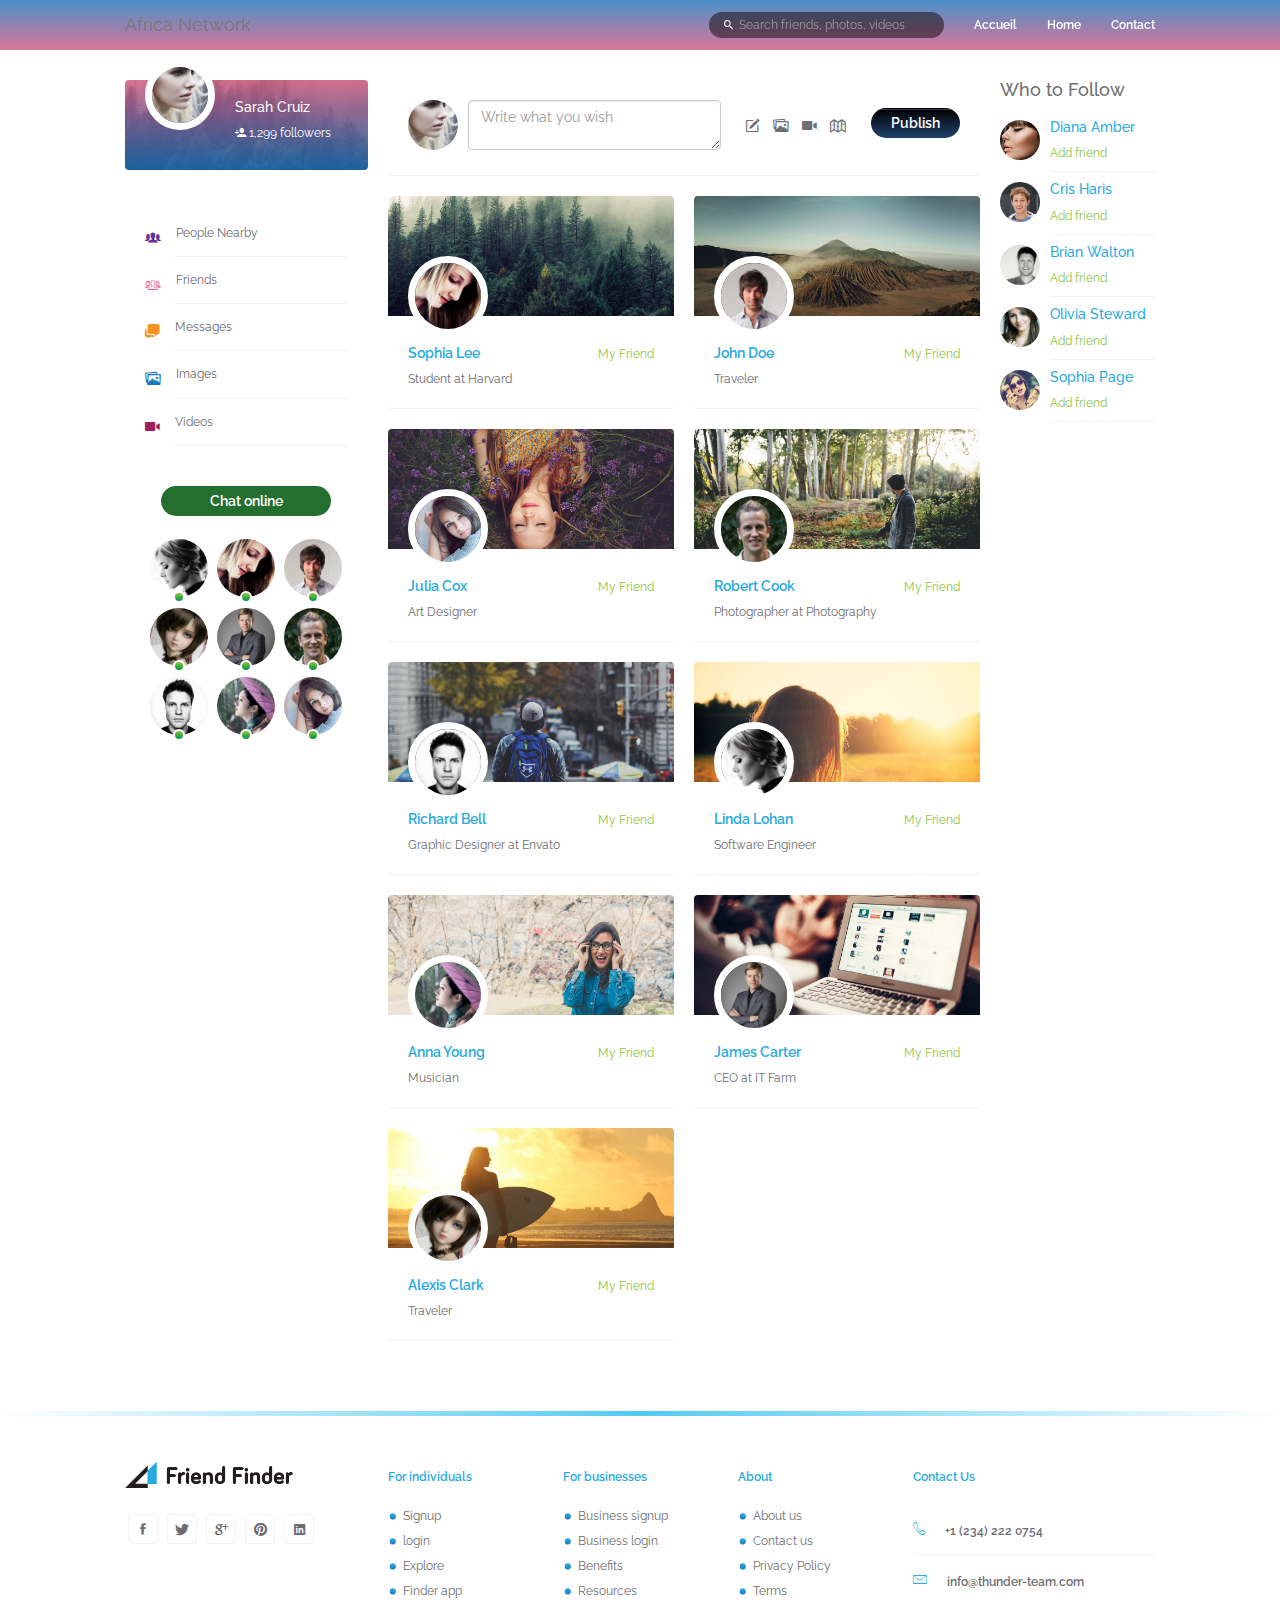
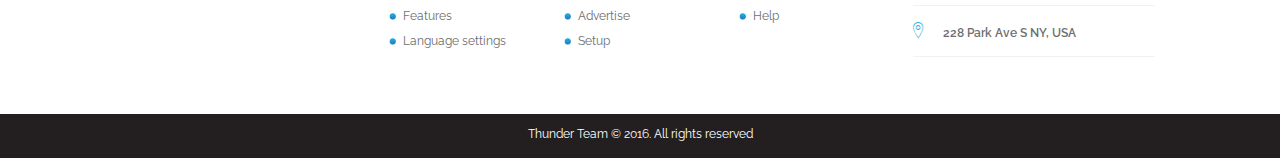
==== commit 719c962c: "Update" ====
--- a/newsfeed-friends.html
+++ b/newsfeed-friends.html
@@ -92,7 +92,6 @@
             </div><!--chat block ends-->
           </div>
     			<div class="col-md-7">
-
             <!-- Post Create Box
             ================================================= -->
             <div class="create-post">
--- a/css/style.css
+++ b/css/style.css
@@ -134,15 +134,14 @@
 }
 
 .btn-primary{
-	background: #27aae1;
+	background: linear-gradient(to bottom,rgba(0,0,0,1),rgba(33, 66, 109));
 	padding: 5px 20px;
 	border: none;
 	font-size: 14px;
-	border-radius: 4px;
-	color: #fff;
+	border-radius: 20px;
 	position: relative;
-  font-weight: 600;
-  outline: none;
+    font-weight: 600;
+    outline: none;
 }
 
 .btn-primary::before{
@@ -158,7 +157,7 @@
 }
 
 .btn-primary:hover{
-  background: #149AC9;
+  background: #224e87;
   transition: all 1s;
 }
 
@@ -276,8 +275,13 @@
   min-height: 50px;
 }
 
+.logo{
+    
+    color: aliceblue;
+    
+}
 .menu{
-  background: #231F20;
+  background: linear-gradient(to bottom, rgba(28,117,188,.8),rgba(209,82, 126,.8)) center no-repeat;
   border: none;
   border-radius: 0;
   margin-bottom: 0;
@@ -299,7 +303,7 @@
 }
 
 .menu form .form-group input.form-control{
-  background: rgba(255,255,255, 0.2);
+  background: rgba(16, 3, 1, 0.5);
   border: 0;
   box-shadow: none;
   min-width: 235px;
@@ -778,7 +782,7 @@
 }
 
 #chat-block .title{
-  background: #8dc63f;
+  background: #246f30;
   padding: 5px 20px;
   width: 70%;
   height: 30px;
@@ -1220,10 +1224,10 @@
 /*Timeline Menu for Large Screens*/
 
 .timeline-cover .timeline-nav-bar{
-  background: rgba(0,0,0, .7);
+  background: rgba(3, 16, 32);
   width: 100%;
   position: absolute;
-  bottom: 25px;
+  bottom: 0px;
 }
 
 .timeline-cover .timeline-nav-bar .profile-info{
@@ -1841,6 +1845,7 @@
 	margin: auto;
 	bottom: -90px;
 }
+
 
 .arrows path {
 	stroke: #27aae1;
